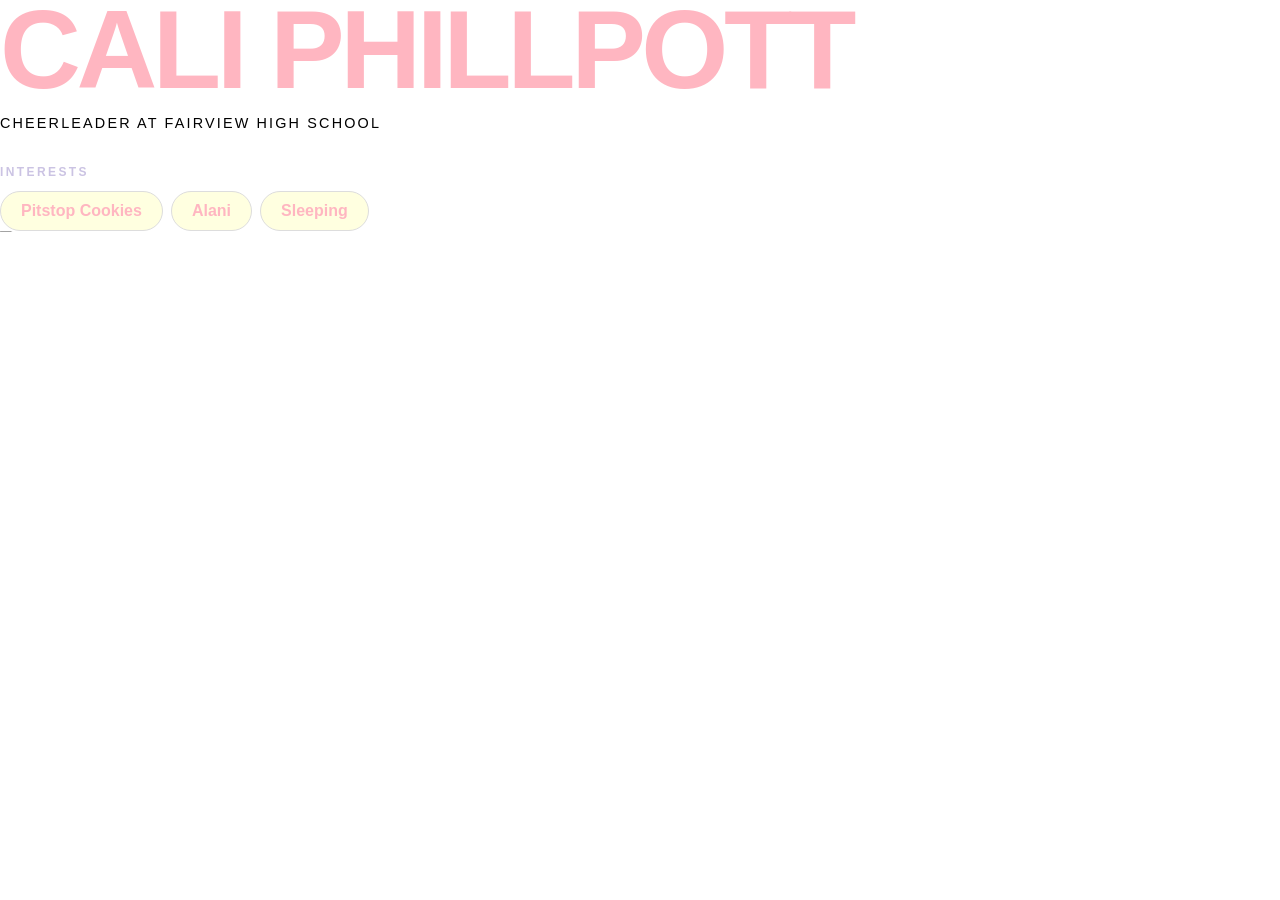
==== index.html @ dbbbb8e6 "image problems" ====
<!DOCTYPE html>
<html>

<head>
  <title>Cali Is Da Goat</title>
  <link rel="stylesheet" href="style.css" />
</head>

<body>
  <!-- All content goes here -->
  <div class="content">
    <h2>Cali Phillpott</h2>
    <p>Cheerleader at Fairview High School</p>
  </div>

  <div id="interests">
    <h3>Interests</h3>
    <ul>
      <li>Pitstop Cookies</li>
      <li>Alani</li>
      <li>Sleeping</li>
    </ul>
  </div>
  </div>

  <div class="sidebar">
    <img class="sidebar-img"
      src="https://sporked.com/wp-content/uploads/2025/09/RANKING-UPDATE_ALANI-NU-2025_HEADER.jpg" alt="My image"
      Width=1 Height=1>
  </div>
  </main>
</body>

</html>
---- style.css ----
* {
  box-sizing: border-box;
}

body {
  margin: 0;
  background: #FFFFFF;
  color: #FFB6C1;
  font-family: "Helvetica Neue", Arial, sans-serif;
}

#all-contents {
  max-width: 1500px;
  min-height: 100vh;
  margin: 0 auto;
  padding: 32px 40px;
}
main {
  display: grid;
  grid-template-columns: minmax(220px, 1fr) minmax(420px, 1.6fr);
  align-items: center;
  min-height: calc(100vh - 160px);
  gap: clamp(32px, 5vw, 80px);
}

.sidebar {
  width: 100%;
}

.content {
  display: flex;
  flex-direction: column;
  align-items: flex-start;
  gap: 12px;
}
h2 {
  margin: 0;
  font-size: clamp(4rem, 10vw, 7rem);
  line-height: 0.9;
  font-weight: 900;
  letter-spacing: -0.04em;
  text-transform: uppercase;
  color: #FFB6C1;
}

.content > p {
  margin: 0;
  color: #000000;
  font-size: 0.9rem;
  text-transform: uppercase;
  letter-spacing: 0.15em;
  line-height: 1.4;
}
#interests {
  margin-top: 32px;
  width: 100%;
}

#interests h3 {
  margin: 0 0 12px;
  font-size: 0.75rem;
  font-weight: 700;
  text-transform: uppercase;
  letter-spacing: 0.2em;
  color: #CBC3E3;
}

#interests ul {
  list-style: none;
  margin: 0;
  padding: 0;
  display: flex;
  flex-wrap: wrap;
  gap: 8px;
}

#interests li {
  color: #FFB6C1;
  font-size: 1rem;
  font-weight: 600;
  padding: 10px 20px;
  background: #FFFFE0; 
  border: 1px solid #ddd;
  border-radius: 100px;
  transition:
    background 0.25s ease,
    color 0.25s ease,
    transform 0.25s ease;
  cursor: default;
}

#interests li:hover {
  background:#90E4C1;
  color: #fff;
  border-color: #000;
  transform: translateY(-2px);
}
.sidebar-img {
  width: 100%;
  max-width: 760px;
  aspect-ratio: 3 / 4;
  object-fit: cover;
  display: block;
  border-radius: 16px;
  filter: grayscale(100%);
  box-shadow: 0 8px 30px rgba(0, 0, 0, 0.12);
  transition:
    filter 0.4s ease,
    transform 0.4s ease,
    box-shadow 0.4s ease;
}

.sidebar-img:hover {
  filter: grayscale(0%);
  transform: translateY(-4px);
  box-shadow: 0 16px 40px rgba(0, 0, 0, 0.18);
}
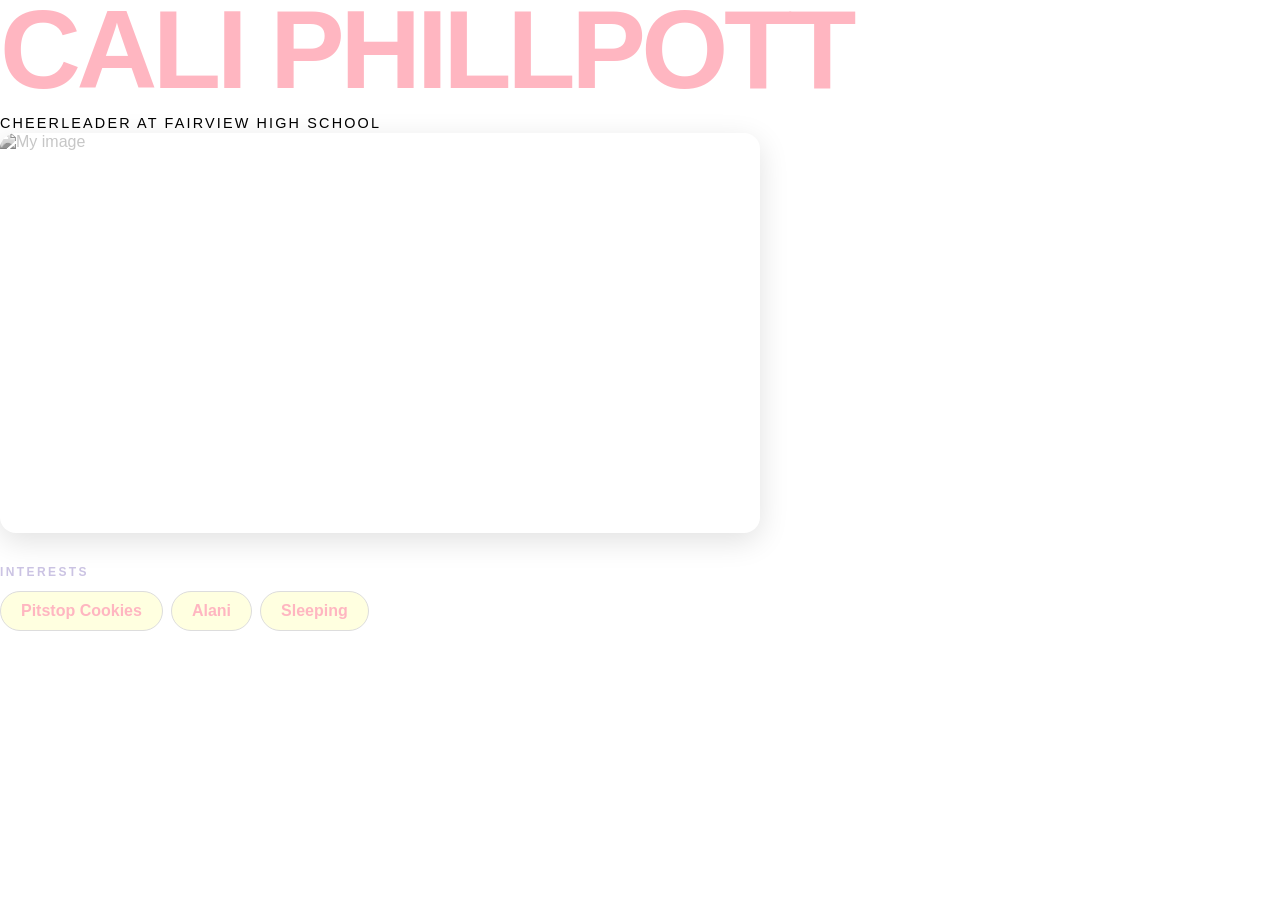
==== commit 9bb9d6f9: "image" ====
--- a/index.html
+++ b/index.html
@@ -7,12 +7,16 @@
 </head>
 
 <body>
-  <!-- All content goes here -->
+
   <div class="content">
     <h2>Cali Phillpott</h2>
     <p>Cheerleader at Fairview High School</p>
   </div>
-
+   <div class="sidebar">
+    <img class="sidebar-img"
+      src="https://sporked.com/wp-content/uploads/2025/09/RANKING-UPDATE_ALANI-NU-2025_HEADER.jpg" alt="My image"
+      Width=35 Height=400>
+  </div>
   <div id="interests">
     <h3>Interests</h3>
     <ul>
@@ -23,11 +27,7 @@
   </div>
   </div>
 
-  <div class="sidebar">
-    <img class="sidebar-img"
-      src="https://sporked.com/wp-content/uploads/2025/09/RANKING-UPDATE_ALANI-NU-2025_HEADER.jpg" alt="My image"
-      Width=1 Height=1>
-  </div>
+
   </main>
 </body>
 
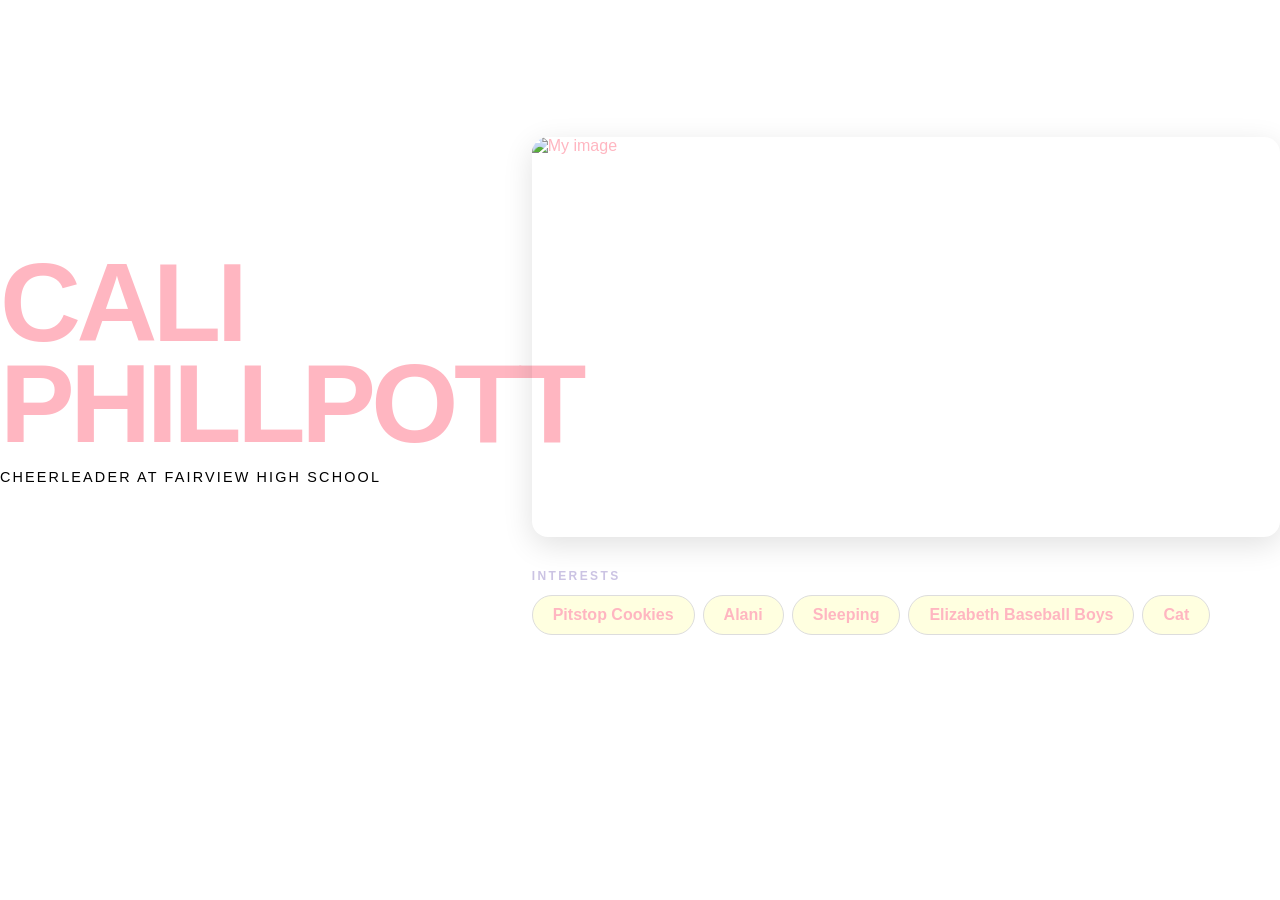
==== commit 919a8a8d: "image error" ====
--- a/index.html
+++ b/index.html
@@ -5,30 +5,35 @@
   <title>Cali Is Da Goat</title>
   <link rel="stylesheet" href="style.css" />
 </head>
+<main>
 
-<body>
+  <body>
 
-  <div class="content">
-    <h2>Cali Phillpott</h2>
-    <p>Cheerleader at Fairview High School</p>
-  </div>
-   <div class="sidebar">
-    <img class="sidebar-img"
-      src="https://sporked.com/wp-content/uploads/2025/09/RANKING-UPDATE_ALANI-NU-2025_HEADER.jpg" alt="My image"
-      Width=35 Height=400>
-  </div>
-  <div id="interests">
-    <h3>Interests</h3>
-    <ul>
-      <li>Pitstop Cookies</li>
-      <li>Alani</li>
-      <li>Sleeping</li>
-    </ul>
-  </div>
-  </div>
+    <div class="content">
+      <h2>Cali Phillpott</h2>
+      <p>Cheerleader at Fairview High School</p>
+    </div>
+    <div id="interests">
 
 
-  </main>
+      <div class="sidebar">
+        <img class="sidebar-img"
+          src="https://sporked.com/wp-content/uploads/2025/09/RANKING-UPDATE_ALANI-NU-2025_HEADER.jpg" alt="My image"
+          Width=35 Height=400>
+      </div>
+      <div id="interests">
+        <h3>Interests</h3>
+        <ul>
+          <li>Pitstop Cookies</li>
+          <li>Alani</li>
+          <li>Sleeping</li>
+          <li>Elizabeth Baseball Boys</li>
+          <li>Cat</li>
+        </ul>
+      </div>
+
+
+</main>
 </body>
 
 </html>
--- a/style.css
+++ b/style.css
@@ -4,8 +4,8 @@
 
 body {
   margin: 0;
-  background: #FFFFFF;
-  color: #FFB6C1;
+  background: #ffffff;
+  color: #ffb6c1;
   font-family: "Helvetica Neue", Arial, sans-serif;
 }
 
@@ -40,7 +40,7 @@
   font-weight: 900;
   letter-spacing: -0.04em;
   text-transform: uppercase;
-  color: #FFB6C1;
+  color: #ffb6c1;
 }
 
 .content > p {
@@ -62,7 +62,7 @@
   font-weight: 700;
   text-transform: uppercase;
   letter-spacing: 0.2em;
-  color: #CBC3E3;
+  color: #cbc3e3;
 }
 
 #interests ul {
@@ -75,11 +75,11 @@
 }
 
 #interests li {
-  color: #FFB6C1;
+  color: #ffb6c1;
   font-size: 1rem;
   font-weight: 600;
   padding: 10px 20px;
-  background: #FFFFE0; 
+  background: #ffffe0;
   border: 1px solid #ddd;
   border-radius: 100px;
   transition:
@@ -90,7 +90,7 @@
 }
 
 #interests li:hover {
-  background:#90E4C1;
+  background: #90e4c1;
   color: #fff;
   border-color: #000;
   transform: translateY(-2px);
@@ -102,16 +102,13 @@
   object-fit: cover;
   display: block;
   border-radius: 16px;
-  filter: grayscale(100%);
   box-shadow: 0 8px 30px rgba(0, 0, 0, 0.12);
   transition:
-    filter 0.4s ease,
     transform 0.4s ease,
     box-shadow 0.4s ease;
 }
 
 .sidebar-img:hover {
-  filter: grayscale(0%);
   transform: translateY(-4px);
   box-shadow: 0 16px 40px rgba(0, 0, 0, 0.18);
-}+}
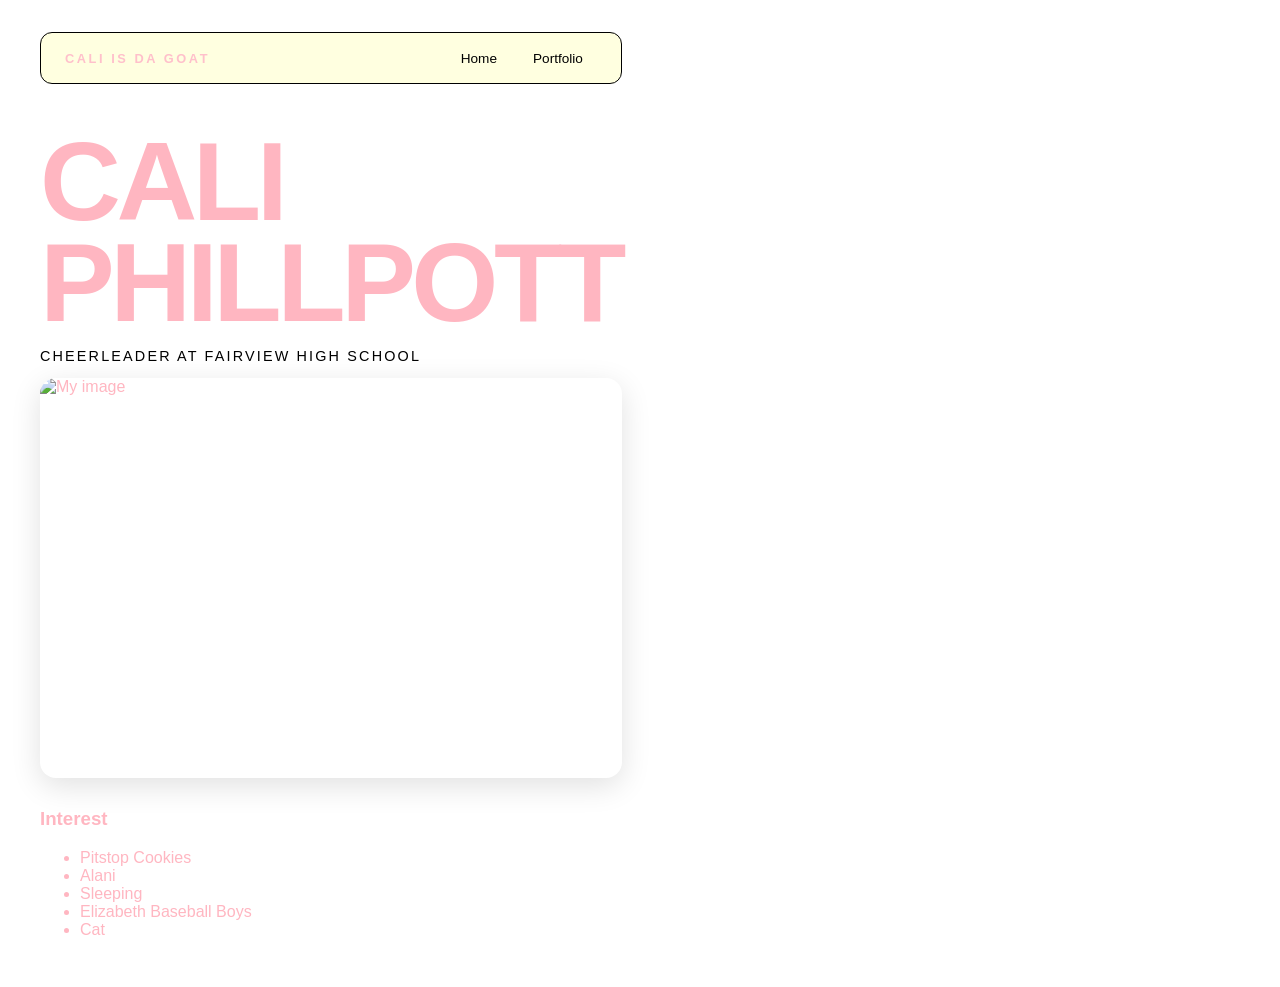
==== commit 79a536f6: "image not in right place" ====
--- a/index.html
+++ b/index.html
@@ -2,38 +2,53 @@
 <html>
 
 <head>
-  <title>Cali Is Da Goat</title>
+<title>Cali Is Da Goat</title>
   <link rel="stylesheet" href="style.css" />
 </head>
-<main>
 
-  <body>
+  <main>
 
-    <div class="content">
-      <h2>Cali Phillpott</h2>
-      <p>Cheerleader at Fairview High School</p>
-    </div>
-    <div id="interests">
+    <body>
+      <div id="all-contents">
+  <nav>
+    <h1>Cali Is Da Goat</h1>
+    <ul id="nav-ul">
+      <li class="nav-li"><a href="index.html">Home</a></li>
+      <li class="nav-li"><a href="portfolio.html">Portfolio</a></li>
+    </ul>
+  </nav>
+
+      <div class="content">
+        <h2>Cali Phillpott</h2>
+        <p>Cheerleader at Fairview High School</p>
 
 
-      <div class="sidebar">
-        <img class="sidebar-img"
-          src="https://sporked.com/wp-content/uploads/2025/09/RANKING-UPDATE_ALANI-NU-2025_HEADER.jpg" alt="My image"
-          Width=35 Height=400>
-      </div>
-      <div id="interests">
-        <h3>Interests</h3>
-        <ul>
-          <li>Pitstop Cookies</li>
-          <li>Alani</li>
-          <li>Sleeping</li>
-          <li>Elizabeth Baseball Boys</li>
-          <li>Cat</li>
-        </ul>
+
+
+        <div class="sidebar">
+          <img class="sidebar-img"
+            src="https://sporked.com/wp-content/uploads/2025/09/RANKING-UPDATE_ALANI-NU-2025_HEADER.jpg" alt="My image"
+            Width=35 Height=400 />
+        </div>
+
+
+        <div id="interest">
+          <h3>Interest</h3>
+          <ul>
+            <li>Pitstop Cookies</li>
+            <li>Alani</li>
+            <li>Sleeping</li>
+            <li>Elizabeth Baseball Boys</li>
+            <li>Cat</li>
+          </ul>
+        </div>
       </div>
 
+  </main>
+  </body>
+</div>
 
-</main>
-</body>
+ 
+</div>
 
 </html>
--- a/style.css
+++ b/style.css
@@ -112,3 +112,47 @@
   transform: translateY(-4px);
   box-shadow: 0 16px 40px rgba(0, 0, 0, 0.18);
 }
+nav {
+  display: flex;
+  justify-content: space-between;
+  align-items: center;
+  margin-bottom: 48px;
+  padding: 16px 24px;
+  background: #FFFFE0;
+  border: 1px solid #000;
+  border-radius: 12px;
+}
+
+nav h1 {
+  margin: 0;
+  font-size: 0.8rem;
+  font-weight: 700;
+  text-transform: uppercase;
+  letter-spacing: 0.2em;
+  color: #FFC0CB;
+}
+
+#nav-ul {
+  list-style: none;
+  display: flex;
+  gap: 8px;
+  margin: 0;
+  padding: 0;
+}
+
+.nav-li a {
+  color: #000;
+  text-decoration: none;
+  font-size: 0.85rem;
+  font-weight: 500;
+  padding: 6px 14px;
+  border-radius: 8px;
+  transition:
+    background 0.25s ease,
+    color 0.25s ease;
+}
+
+.nav-li a:hover {
+  background: #FFFFE0;
+  color: #FFFFE0;
+}
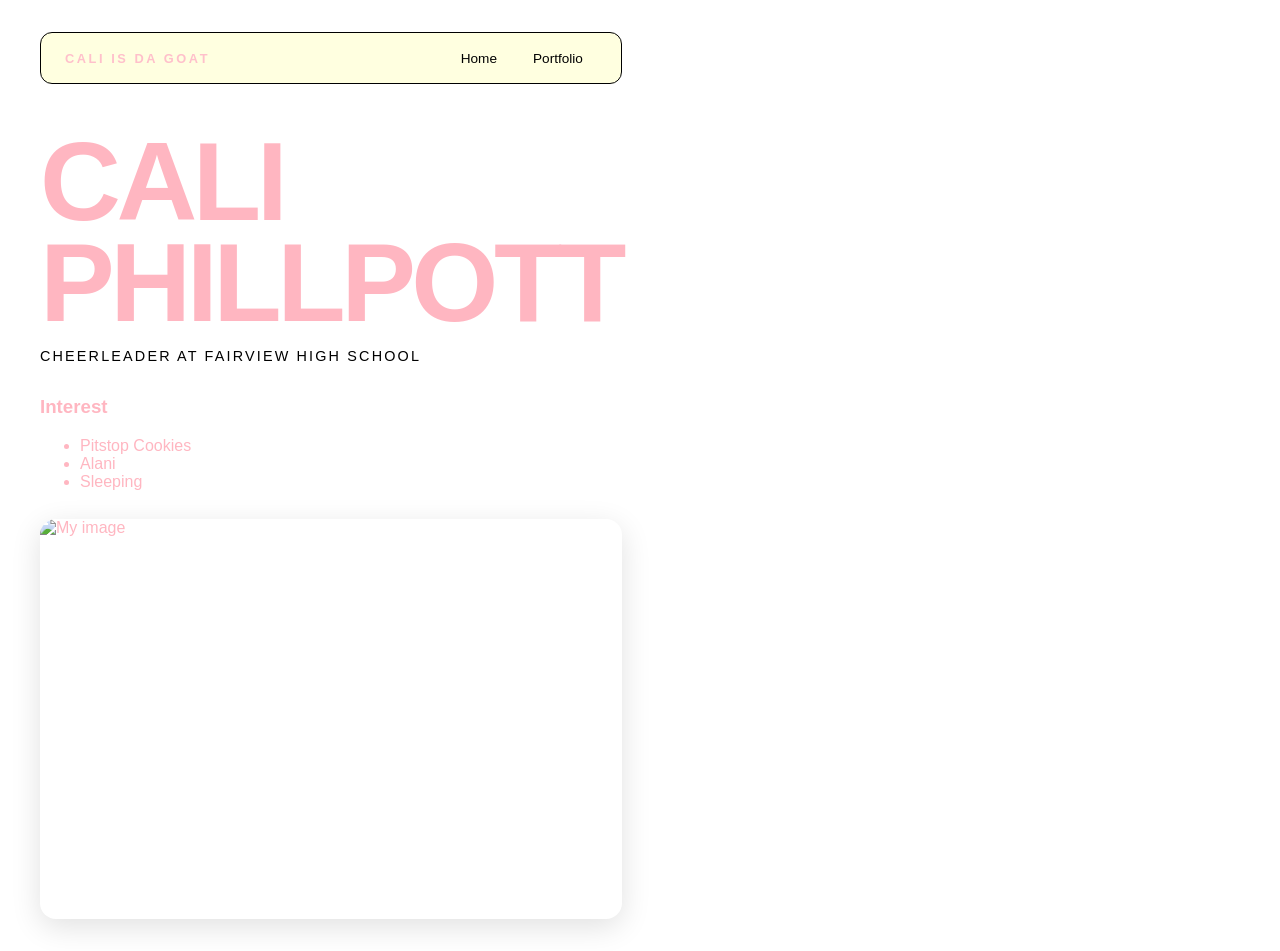
==== commit 4cfe92a9: "look over" ====
--- a/index.html
+++ b/index.html
@@ -2,53 +2,48 @@
 <html>
 
 <head>
-<title>Cali Is Da Goat</title>
+  <title>Cali Is Da Goat</title>
   <link rel="stylesheet" href="style.css" />
 </head>
 
-  <main>
+<main>
 
-    <body>
-      <div id="all-contents">
-  <nav>
-    <h1>Cali Is Da Goat</h1>
-    <ul id="nav-ul">
-      <li class="nav-li"><a href="index.html">Home</a></li>
-      <li class="nav-li"><a href="portfolio.html">Portfolio</a></li>
-    </ul>
-  </nav>
+  <body>
+    <div id="all-contents">
+      <nav>
+        <h1>Cali Is Da Goat</h1>
+        <ul id="nav-ul">
+          <li class="nav-li"><a href="index.html">Home</a></li>
+          <li class="nav-li"><a href="portfolio.html">Portfolio</a></li>
+        </ul>
+      </nav>
 
       <div class="content">
         <h2>Cali Phillpott</h2>
         <p>Cheerleader at Fairview High School</p>
 
 
-
+     <div id="interest">
+          <h3>Interest</h3>
+          <ul>
+            <li>Pitstop Cookies</li>
+            <li>Alani</li>
+            <li>Sleeping</li>
+          </ul>
+        </div>
 
         <div class="sidebar">
           <img class="sidebar-img"
             src="https://sporked.com/wp-content/uploads/2025/09/RANKING-UPDATE_ALANI-NU-2025_HEADER.jpg" alt="My image"
             Width=35 Height=400 />
         </div>
+      </div>
+
+</main>
+</body>
+</div>
 
 
-        <div id="interest">
-          <h3>Interest</h3>
-          <ul>
-            <li>Pitstop Cookies</li>
-            <li>Alani</li>
-            <li>Sleeping</li>
-            <li>Elizabeth Baseball Boys</li>
-            <li>Cat</li>
-          </ul>
-        </div>
-      </div>
-
-  </main>
-  </body>
-</div>
-
- 
 </div>
 
 </html>
--- a/style.css
+++ b/style.css
@@ -92,8 +92,6 @@
 #interests li:hover {
   background: #90e4c1;
   color: #fff;
-  border-color: #000;
-  transform: translateY(-2px);
 }
 .sidebar-img {
   width: 100%;
@@ -118,7 +116,7 @@
   align-items: center;
   margin-bottom: 48px;
   padding: 16px 24px;
-  background: #FFFFE0;
+  background: #ffffe0;
   border: 1px solid #000;
   border-radius: 12px;
 }
@@ -129,7 +127,7 @@
   font-weight: 700;
   text-transform: uppercase;
   letter-spacing: 0.2em;
-  color: #FFC0CB;
+  color: #ffc0cb;
 }
 
 #nav-ul {
@@ -153,6 +151,6 @@
 }
 
 .nav-li a:hover {
-  background: #FFFFE0;
-  color: #FFFFE0;
-}+  background: #ffffe0;
+  color: #ffffe0;
+}
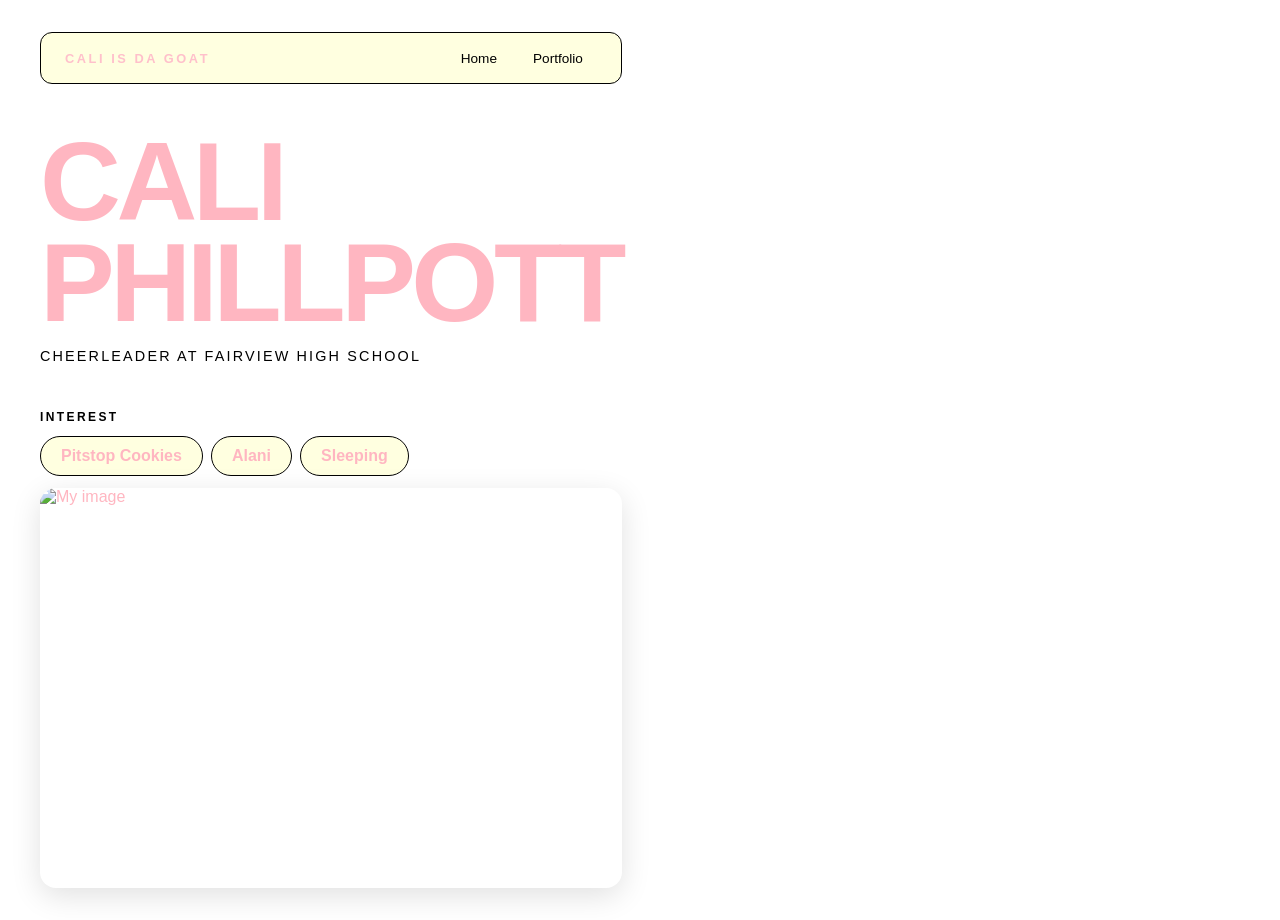
==== commit 52eddf8e: "add portfolio page to website" ====
--- a/index.html
+++ b/index.html
@@ -23,7 +23,7 @@
         <p>Cheerleader at Fairview High School</p>
 
 
-     <div id="interest">
+     <div id="interests">
           <h3>Interest</h3>
           <ul>
             <li>Pitstop Cookies</li>
--- a/style.css
+++ b/style.css
@@ -4,8 +4,8 @@
 
 body {
   margin: 0;
-  background: #ffffff;
-  color: #ffb6c1;
+  background: #FFF;
+  color: #FFB6C1;
   font-family: "Helvetica Neue", Arial, sans-serif;
 }
 
@@ -39,8 +39,8 @@
   line-height: 0.9;
   font-weight: 900;
   letter-spacing: -0.04em;
-  text-transform: uppercase;
-  color: #ffb6c1;
+  text-transform: Uppercase;
+  color: #FFB6C1;
 }
 
 .content > p {
@@ -62,7 +62,7 @@
   font-weight: 700;
   text-transform: uppercase;
   letter-spacing: 0.2em;
-  color: #cbc3e3;
+  color: #000000;
 }
 
 #interests ul {
@@ -79,8 +79,8 @@
   font-size: 1rem;
   font-weight: 600;
   padding: 10px 20px;
-  background: #ffffe0;
-  border: 1px solid #ddd;
+  background: #FFFFE0;
+  border: 1px solid #000;
   border-radius: 100px;
   transition:
     background 0.25s ease,
@@ -90,7 +90,7 @@
 }
 
 #interests li:hover {
-  background: #90e4c1;
+  background: #FF69B4;
   color: #fff;
 }
 .sidebar-img {
@@ -116,7 +116,7 @@
   align-items: center;
   margin-bottom: 48px;
   padding: 16px 24px;
-  background: #ffffe0;
+  background: #FFFFE0;
   border: 1px solid #000;
   border-radius: 12px;
 }
@@ -151,6 +151,58 @@
 }
 
 .nav-li a:hover {
-  background: #ffffe0;
-  color: #ffffe0;
-}
+  background: #FF69B4;
+  color: #FF69B4;
+}
+/* Portfolio styles */
+.content h1 {
+  color: black;
+}
+
+#portfolio {
+  list-style: none;
+  margin: 0;
+  padding: 0;
+  width: 100%;
+  display: flex;
+  flex-direction: column;
+  gap: 8px;
+}
+
+#portfolio li {
+  border-radius: 12px;
+  overflow: hidden;
+}
+
+#portfolio a {
+  display: flex;
+  justify-content: space-between;
+  align-items: center;
+  text-decoration: none;
+  color: #444;
+  padding: 16px 20px;
+  font-size: 1.1rem;
+  font-weight: 500;
+  background: #fff;
+  border: 1px solid #e0e0e0;
+  border-radius: 12px;
+  transition: background 0.25s ease, color 0.25s ease, transform 0.25s ease;
+}
+
+#portfolio a:hover {
+  background: #000;
+  color: #fff;
+  transform: translateX(4px);
+}
+
+#portfolio a::after {
+  content: "->";
+  font-size: 0.85rem;
+  opacity: 0.4;
+  transition: opacity 0.25s ease;
+  white-space: nowrap;
+}
+
+#portfolio a:hover::after {
+  opacity: 1;
+}
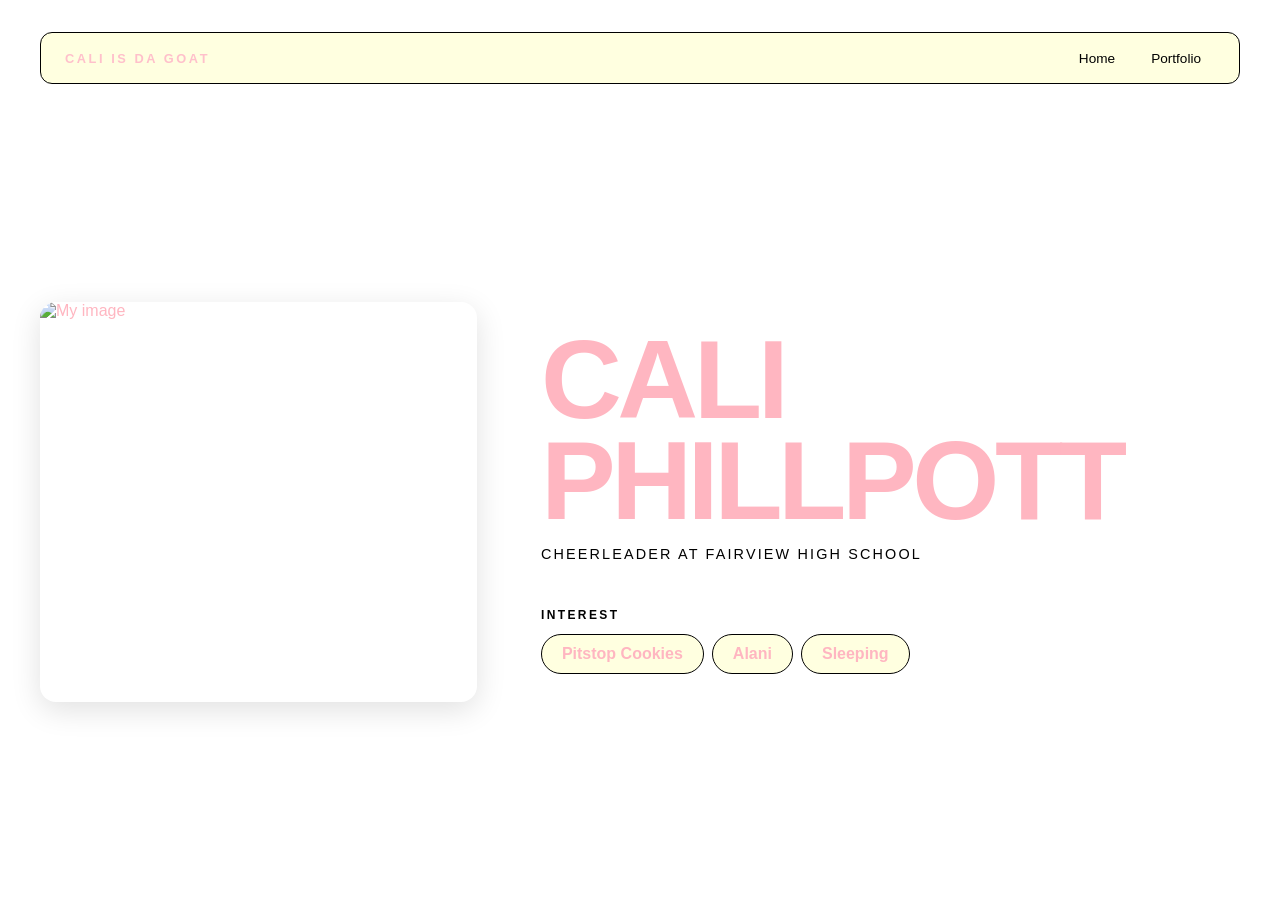
==== commit 219b1b21: "message" ====
--- a/index.html
+++ b/index.html
@@ -6,7 +6,7 @@
   <link rel="stylesheet" href="style.css" />
 </head>
 
-<main>
+
 
   <body>
     <div id="all-contents">
@@ -17,7 +17,12 @@
           <li class="nav-li"><a href="portfolio.html">Portfolio</a></li>
         </ul>
       </nav>
-
+    <main>
+      <div class="sidebar">
+          <img class="sidebar-img"
+            src="https://sporked.com/wp-content/uploads/2025/09/RANKING-UPDATE_ALANI-NU-2025_HEADER.jpg" alt="My image"
+            Width=35 Height=400 />
+        </div>
       <div class="content">
         <h2>Cali Phillpott</h2>
         <p>Cheerleader at Fairview High School</p>
@@ -32,11 +37,7 @@
           </ul>
         </div>
 
-        <div class="sidebar">
-          <img class="sidebar-img"
-            src="https://sporked.com/wp-content/uploads/2025/09/RANKING-UPDATE_ALANI-NU-2025_HEADER.jpg" alt="My image"
-            Width=35 Height=400 />
-        </div>
+        
       </div>
 
 </main>
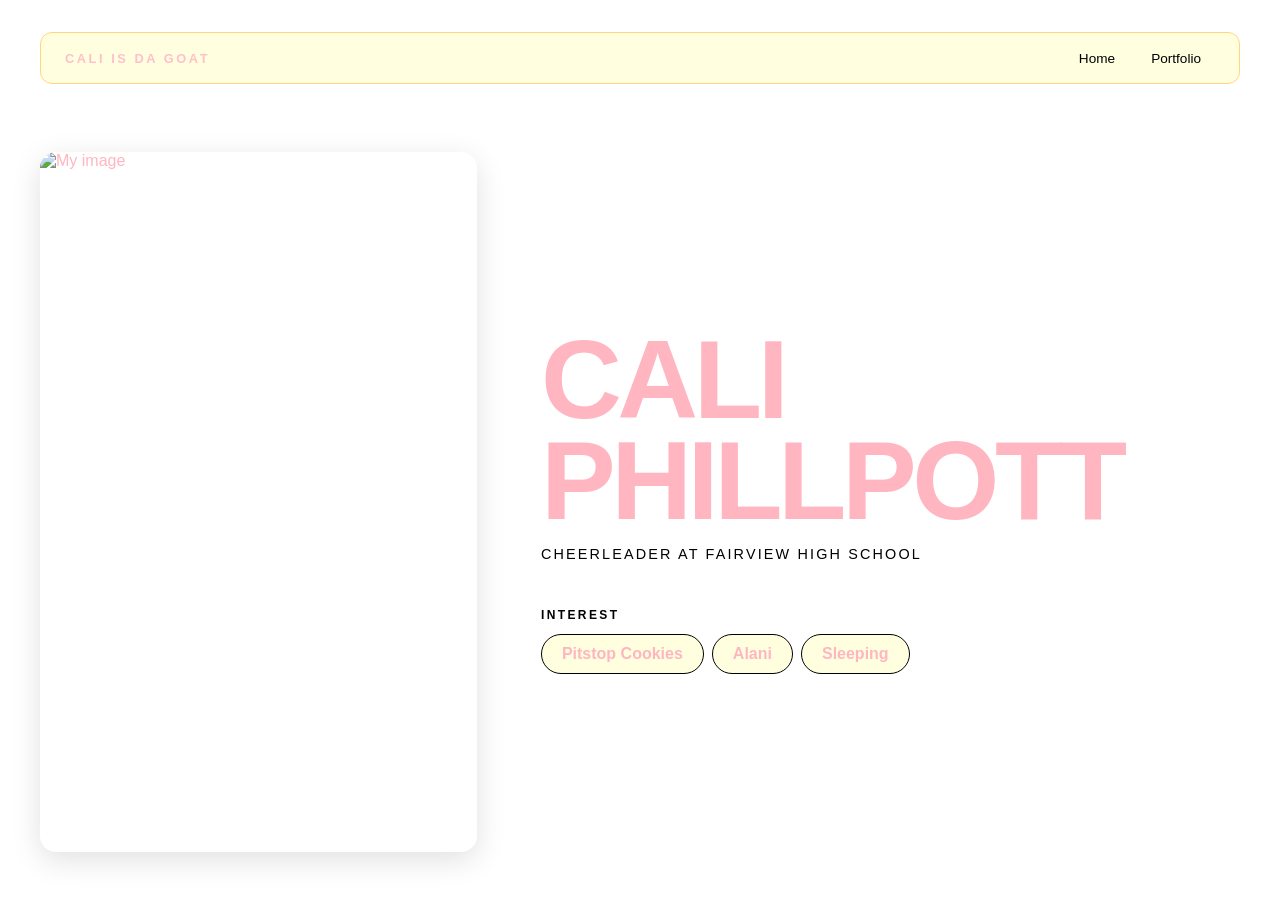
==== commit 8c6d7971: "message" ====
--- a/index.html
+++ b/index.html
@@ -20,8 +20,8 @@
     <main>
       <div class="sidebar">
           <img class="sidebar-img"
-            src="https://sporked.com/wp-content/uploads/2025/09/RANKING-UPDATE_ALANI-NU-2025_HEADER.jpg" alt="My image"
-            Width=35 Height=400 />
+            src="https://popmenucloud.com/cdn-cgi/image/width%3D1200%2Cheight%3D1200%2Cfit%3Dscale-down%2Cformat%3Dauto%2Cquality%3D60/qygwsptl/39161e7d-0e5d-42d2-9a89-ab3cd4856138.png" alt="My image"
+            Width=35 Height=700 />
         </div>
       <div class="content">
         <h2>Cali Phillpott</h2>
--- a/style.css
+++ b/style.css
@@ -90,7 +90,7 @@
 }
 
 #interests li:hover {
-  background: #FF69B4;
+  background: #b4fcb4;
   color: #fff;
 }
 .sidebar-img {
@@ -117,7 +117,7 @@
   margin-bottom: 48px;
   padding: 16px 24px;
   background: #FFFFE0;
-  border: 1px solid #000;
+  border: 1px solid #FFD580;
   border-radius: 12px;
 }
 
@@ -151,12 +151,12 @@
 }
 
 .nav-li a:hover {
-  background: #FF69B4;
-  color: #FF69B4;
+  background: #caffca;
+  color: #000;
 }
 /* Portfolio styles */
 .content h1 {
-  color: black;
+  color:#FFD580;
 }
 
 #portfolio {
